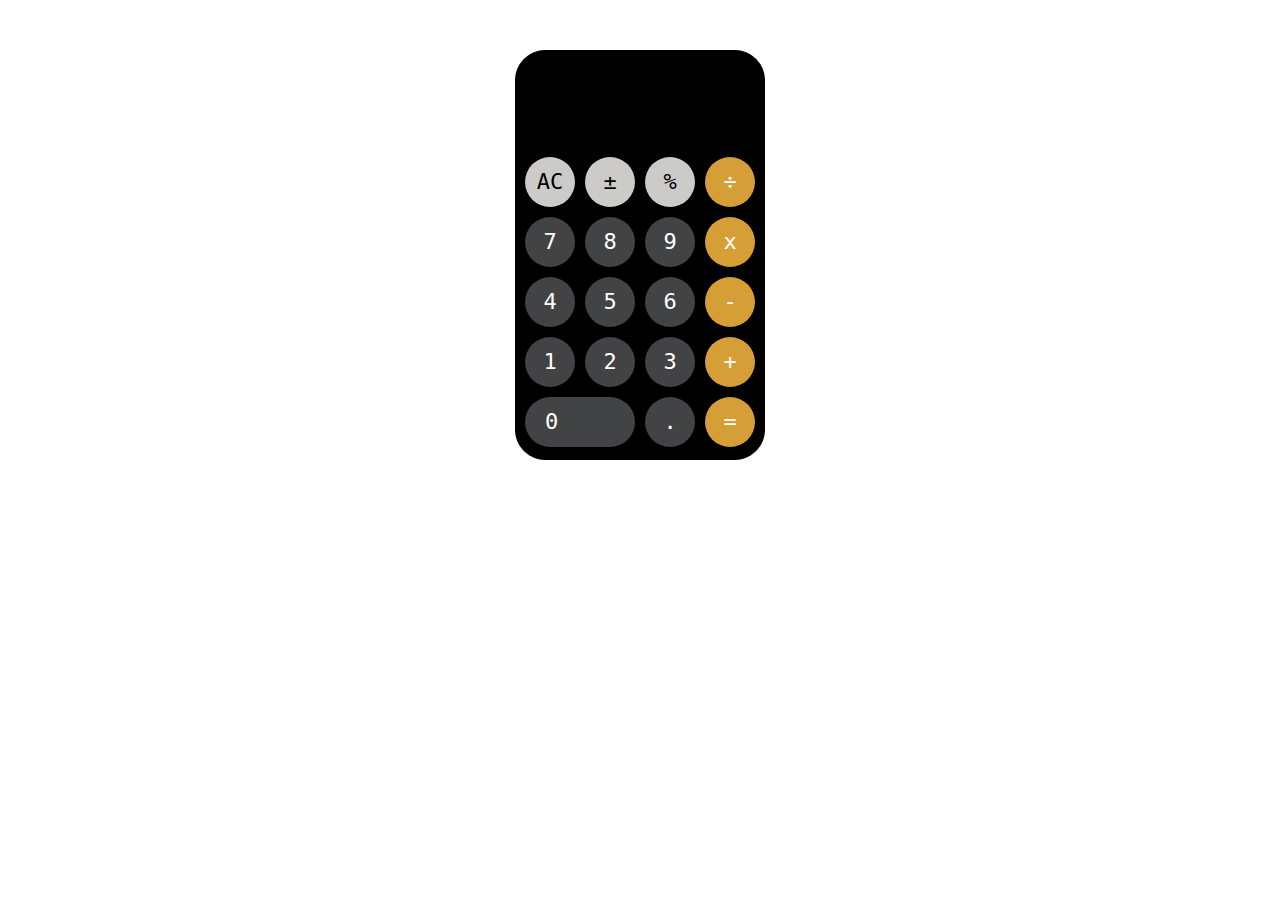
==== iOS Calculator/index.html @ 02837422 "first day" ====
<!DOCTYPE html>
<html lang="en">
<head>
    <meta charset="UTF-8">
    <meta http-equiv="X-UA-Compatible" content="IE=edge">
    <meta name="viewport" content="width=device-width, initial-scale=1.0">
    <link rel="stylesheet" href="style.css">
    <title>iOS CALCULATOR</title>
</head>
<body id=".body1">
    <div id="body1">
        <div class="container">
            <div class="numberinput">
                <input type="number" id="small_number_input"><br>
                <input type="number" id="big_number_input">
            </div>
            <div class="grid_buttons">
                <div class="operator1" id="operatorgray">AC</div>
                <div class="operator2" id="operatorgray">±</div>
                <div class="operator3" id="operatorgray">%</div>
                <div class="operator4">&#247;</div>
                <div class="numbers1">7</div>
                <div class="numbers2">8</div>
                <div class="numbers3">9</div>
                <div class="operator5">x</div>
                <div class="numbers4">4</div>
                <div class="numbers5">5</div>
                <div class="numbers6">6</div>
                <div class="operator6">-</div>
                <div class="numbers7">1</div>
                <div class="numbers8">2</div>
                <div class="numbers9">3</div>
                <div class="operator7">+</div>
                <div class="numbers10" id="number0">0</div>
                <div class="numbers11">.</div>
                <div class="operator8">=</div>
            </div>
        </div>
    </div>
    

    
<script src="./app.js"></script>    
</body>
</html>
---- iOS Calculator/style.css ----
*{
    margin: 0;
    padding: 0;
    box-sizing: border-box;

}

.grid_buttons{
    display: grid;
    grid-template-columns: 
    50px 50px 50px 50px;
    grid-template-rows: 50px 50px 50px 50px 50px;
    /*justify-content: center;*/
    /*margin-top: 20px;*/
    
    place-content: center;
    /*align-content: center;*/
    /*place-items: center;*/
    margin-top: 25px;
    margin-bottom: px;
    gap: 10px 10px;
    font-family: monospace;
    font-size: 20px;
    
    
   
    
    
}

.numbers10{
    grid-column: 1 / 3; 
}

/*.container{
   text-align: center;
   
   border: 1px solid;
   padding: 20px 0px 10px;
   border-radius: 25px;
   width: 250px;
   box-sizing: content-box;
   width: 100%;
   
   
    
    
}*/

.numbers1,.numbers2,.numbers3,.numbers4,.numbers5,.numbers6,.numbers7,.numbers8,.numbers9,.numbers10,.numbers11{
    border: 1px solid;
    border-radius: 30px;
    /*background-color: dimgrey;*/
    /*width: 50px;
    height: 50px;*/
    padding-top: 12px;
    border: none;
    background-color:rgb(65, 67, 68);
    color: white;
    font-size: 22px;

}

(.numbers1,.numbers2,.numbers3,.numbers4,.numbers5,.numbers6,.numbers7,.numbers8,.numbers9,.numbers10,.numbers11):hover{
    background-color: darkgrey;
}

.operator1,.operator2,.operator3,.operator4,.operator5,.operator6,.operator7,.operator8{
    border: 1px solid;
    padding-top: 12px;
    border-radius: 30px;
    border: none;
    background-color: rgb(214, 158, 55);
    color: white;
    font-size: 22px;
}

input{
    width: 190px;
    height: 35px;
    text-align: right;
    outline: none;
    border: none;
    background-color: black;
    color: white;
    font-family: monospace;
    
    
    
    
    
}
input[type=number]::-webkit-inner-spin-button, 
input[type=number]::-webkit-outer-spin-button { 
    -webkit-appearance: none;
    -moz-appearance: none;
    appearance: none;
    margin: 0; 
}

#big_number_input{
    font-size: 40px;
}

#small_number_input{
    font-size: 20px;
}

#operatorgray{
    background-color:rgb(204, 203, 200);
    color: black;
}

#number0{
    text-align: left;
    padding-left: 20px;
}

#body1{
    text-align: center;
    border: 1px solid;
    width: 250px;
    height: 410px;    
    margin: 50px auto;
    padding: 10px 5px;
    border-radius: 30px;
    background-color: black;
}
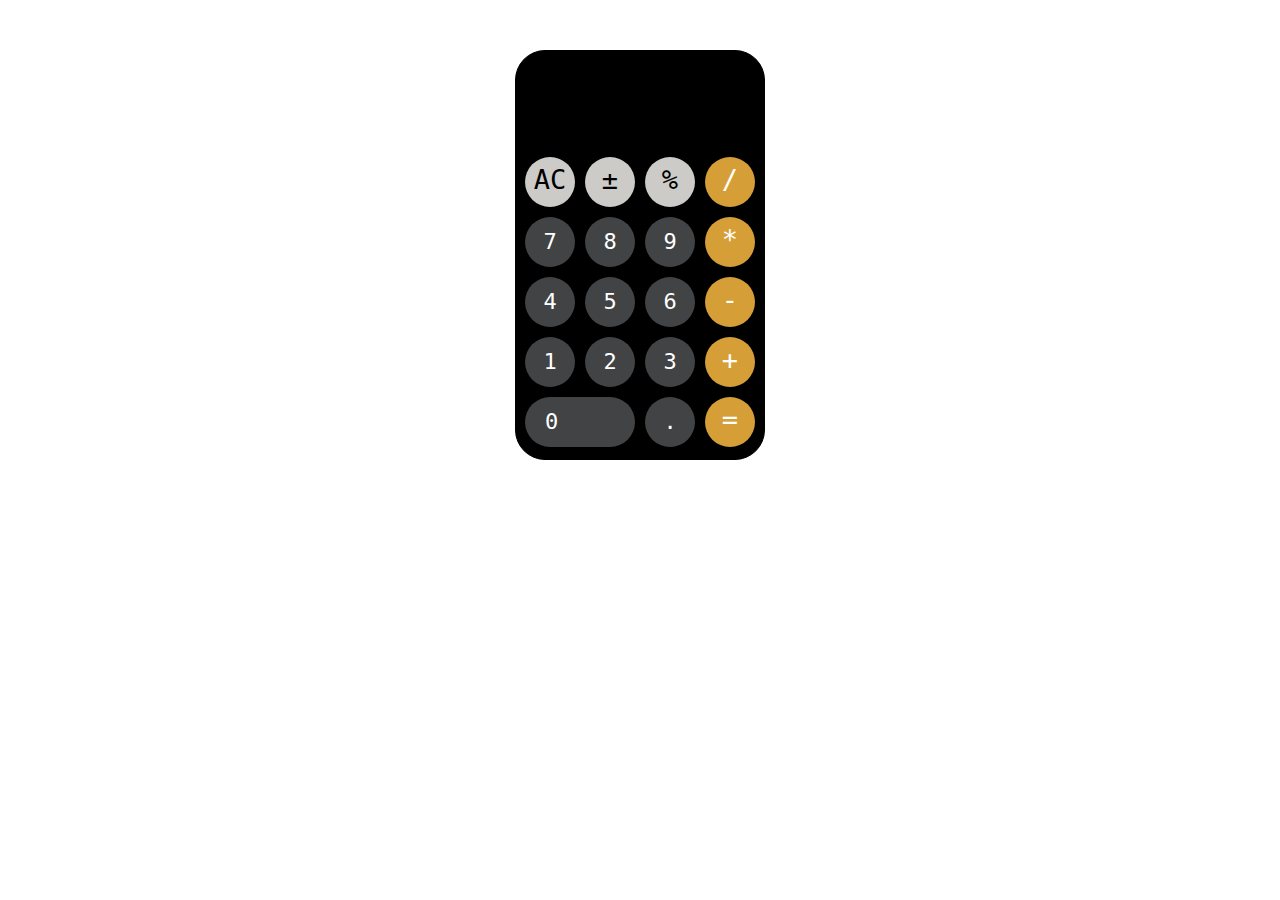
==== commit 74feeb5d: "new commit" ====
--- a/iOS Calculator/index.html
+++ b/iOS Calculator/index.html
@@ -10,30 +10,30 @@
 <body id=".body1">
     <div id="body1">
         <div class="container">
-            <div class="numberinput">
-                <input type="number" id="small_number_input"><br>
-                <input type="number" id="big_number_input">
-            </div>
+            <!--<div class="numberinput">-->
+            <input class="numberinputsmall" type="text" id="small_number_input"><br>
+            <input class="numberinputbig" type="text" id="big_number_input">
+            <!--</div>-->
             <div class="grid_buttons">
-                <div class="operator1" id="operatorgray">AC</div>
-                <div class="operator2" id="operatorgray">±</div>
-                <div class="operator3" id="operatorgray">%</div>
-                <div class="operator4">&#247;</div>
-                <div class="numbers1">7</div>
-                <div class="numbers2">8</div>
-                <div class="numbers3">9</div>
-                <div class="operator5">x</div>
-                <div class="numbers4">4</div>
-                <div class="numbers5">5</div>
-                <div class="numbers6">6</div>
-                <div class="operator6">-</div>
-                <div class="numbers7">1</div>
-                <div class="numbers8">2</div>
-                <div class="numbers9">3</div>
-                <div class="operator7">+</div>
-                <div class="numbers10" id="number0">0</div>
-                <div class="numbers11">.</div>
-                <div class="operator8">=</div>
+                <div class="operator1 opt" id="operatorgray" value="AC">AC</div>
+                <div class="operator2 opt" id="operatorgray" value="±">±</div>
+                <div class="operator3 opt" id="operatorgray" value="%">%</div>
+                <div class="operator4 opt" id="opyellow" value="/">/</div>
+                <div class="numbers" id="numberid" value="7">7</div>
+                <div class="numbers" id="numberid" value="8">8</div>
+                <div class="numbers" id="numberid" value="9">9</div>
+                <div class="operator5 opt" id="opyellow" value="*">*</div>
+                <div class="numbers" id="numberid" value="4">4</div>
+                <div class="numbers" id="numberid" value="5">5</div>
+                <div class="numbers" id="numberid" value="6">6</div>
+                <div class="operator6 opt" id="opyellow" value="-">-</div>
+                <div class="numbers" id="numberid" value="1">1</div>
+                <div class="numbers" id="numberid" value="2">2</div>
+                <div class="numbers"id="numberid" value="3">3</div>
+                <div class="operator7 opt" id="opyellow" value="+">+</div>
+                <div class="numbers" id="number0" value="0">0</div>
+                <div class="numbers" id="numberid" value=".">.</div>
+                <div class="operator8 opt" id="opyellow" value="=">=</div>
             </div>
         </div>
     </div>
--- a/iOS Calculator/style.css
+++ b/iOS Calculator/style.css
@@ -2,77 +2,62 @@
     margin: 0;
     padding: 0;
     box-sizing: border-box;
-
 }
 
 .grid_buttons{
     display: grid;
     grid-template-columns: 
     50px 50px 50px 50px;
-    grid-template-rows: 50px 50px 50px 50px 50px;
-    /*justify-content: center;*/
-    /*margin-top: 20px;*/
-    
-    place-content: center;
-    /*align-content: center;*/
-    /*place-items: center;*/
+    grid-template-rows: 50px 50px 50px 50px 50px;    
+    place-content: center;    
     margin-top: 25px;
     margin-bottom: px;
     gap: 10px 10px;
     font-family: monospace;
-    font-size: 20px;
-    
-    
-   
-    
-    
+    font-size: 20px;    
 }
 
-.numbers10{
-    grid-column: 1 / 3; 
-}
 
-/*.container{
-   text-align: center;
-   
-   border: 1px solid;
-   padding: 20px 0px 10px;
-   border-radius: 25px;
-   width: 250px;
-   box-sizing: content-box;
-   width: 100%;
-   
-   
-    
-    
-}*/
+/*.numbers1,.numbers2,.numbers3,.numbers4,.numbers5,.numbers6,.numbers7,.numbers8,.numbers9,.numbers10,.numbers11*/
 
-.numbers1,.numbers2,.numbers3,.numbers4,.numbers5,.numbers6,.numbers7,.numbers8,.numbers9,.numbers10,.numbers11{
+#numberid,
+#number0{
     border: 1px solid;
-    border-radius: 30px;
-    /*background-color: dimgrey;*/
-    /*width: 50px;
-    height: 50px;*/
+    border-radius: 30px;    
     padding-top: 12px;
     border: none;
     background-color:rgb(65, 67, 68);
     color: white;
     font-size: 22px;
-
 }
 
-(.numbers1,.numbers2,.numbers3,.numbers4,.numbers5,.numbers6,.numbers7,.numbers8,.numbers9,.numbers10,.numbers11):hover{
-    background-color: darkgrey;
+#numberid:hover{
+    background-color:rgb(45, 47, 48);
+}
+
+#number0:hover{
+    background-color:rgb(45, 47, 48);
+}
+#number0{
+    text-align: left;
+    padding-left: 20px; 
+    grid-column: 1 / 3;
 }
 
 .operator1,.operator2,.operator3,.operator4,.operator5,.operator6,.operator7,.operator8{
     border: 1px solid;
-    padding-top: 12px;
+    /*padding-top: 10px;*/
     border-radius: 30px;
     border: none;
     background-color: rgb(214, 158, 55);
     color: white;
-    font-size: 22px;
+    font-size: 27px;
+    padding-top: 7px;
+    
+}
+
+#opyellow:hover{
+    background-color:rgb(131, 92, 21) ;    
 }
 
 input{
@@ -83,12 +68,12 @@
     border: none;
     background-color: black;
     color: white;
-    font-family: monospace;
-    
-    
-    
-    
-    
+    font-family: monospace; 
+      
+}
+
+input:hover{
+    cursor: pointer;
 }
 input[type=number]::-webkit-inner-spin-button, 
 input[type=number]::-webkit-outer-spin-button { 
@@ -111,10 +96,11 @@
     color: black;
 }
 
-#number0{
-    text-align: left;
-    padding-left: 20px;
+#operatorgray:hover{
+    background-color:rgb(139, 139, 137);
 }
+
+
 
 #body1{
     text-align: center;
@@ -125,7 +111,11 @@
     padding: 10px 5px;
     border-radius: 30px;
     background-color: black;
-}    
+} 
+
+#body1:hover{
+    cursor: pointer;
+}
     
     
     
